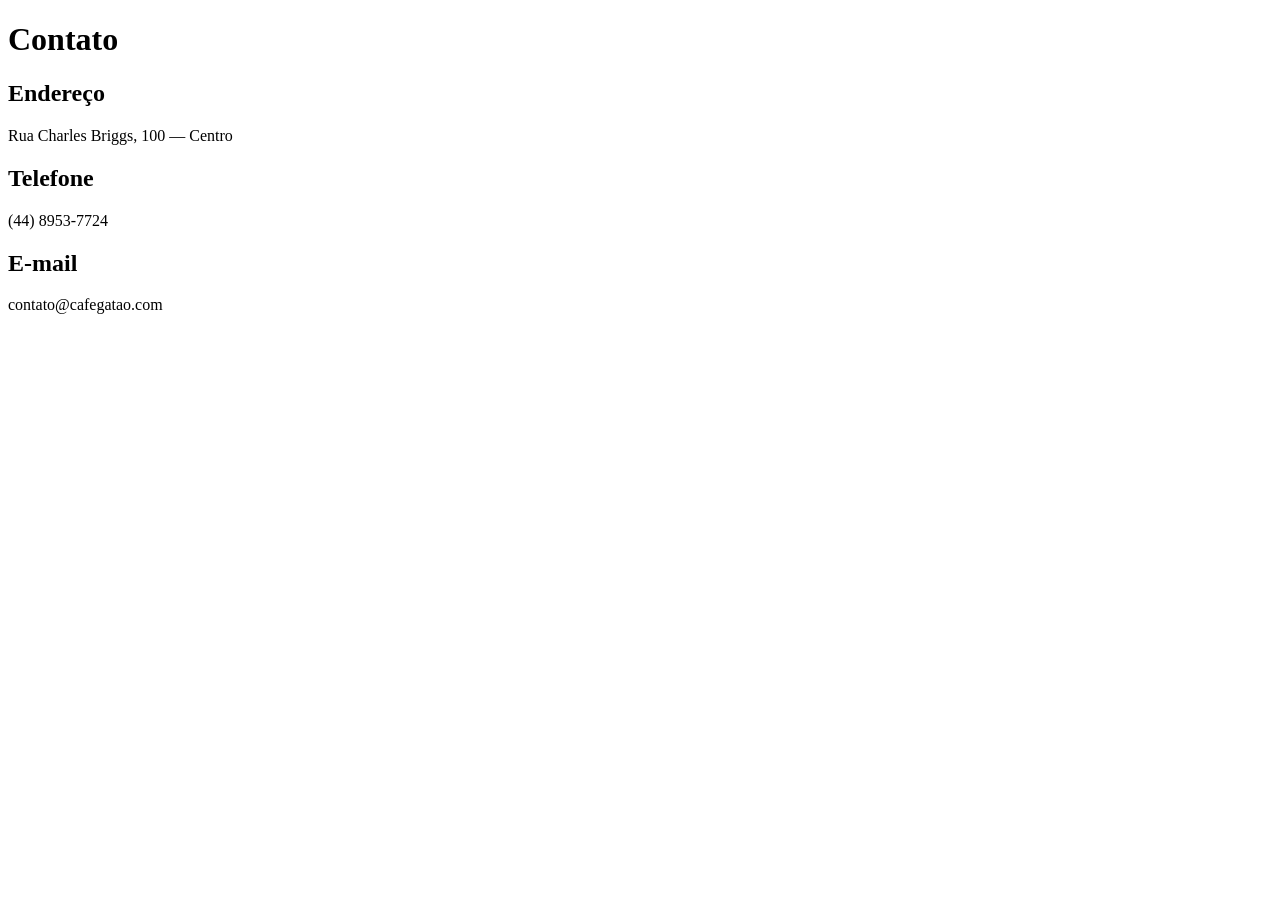
==== contato.html @ 9bc0428b "Add files via upload" ====
<!DOCTYPE html>
<html lang="pt-BR">
<head>
    <meta charset="UTF-8">
    <meta name="viewport" content="width=device-width, initial-scale=1.0">
    <title>Contato - Café Gatão</title>
</head>

<body>

    <h1>Contato</h1>

    <h2>Endereço</h2>
    <p>Rua Charles Briggs, 100 — Centro</p>

    <h2>Telefone</h2>
    <p>(44) 8953-7724</p>

    <h2>E-mail</h2>
    <p>contato@cafegatao.com</p>

</body>
</html>
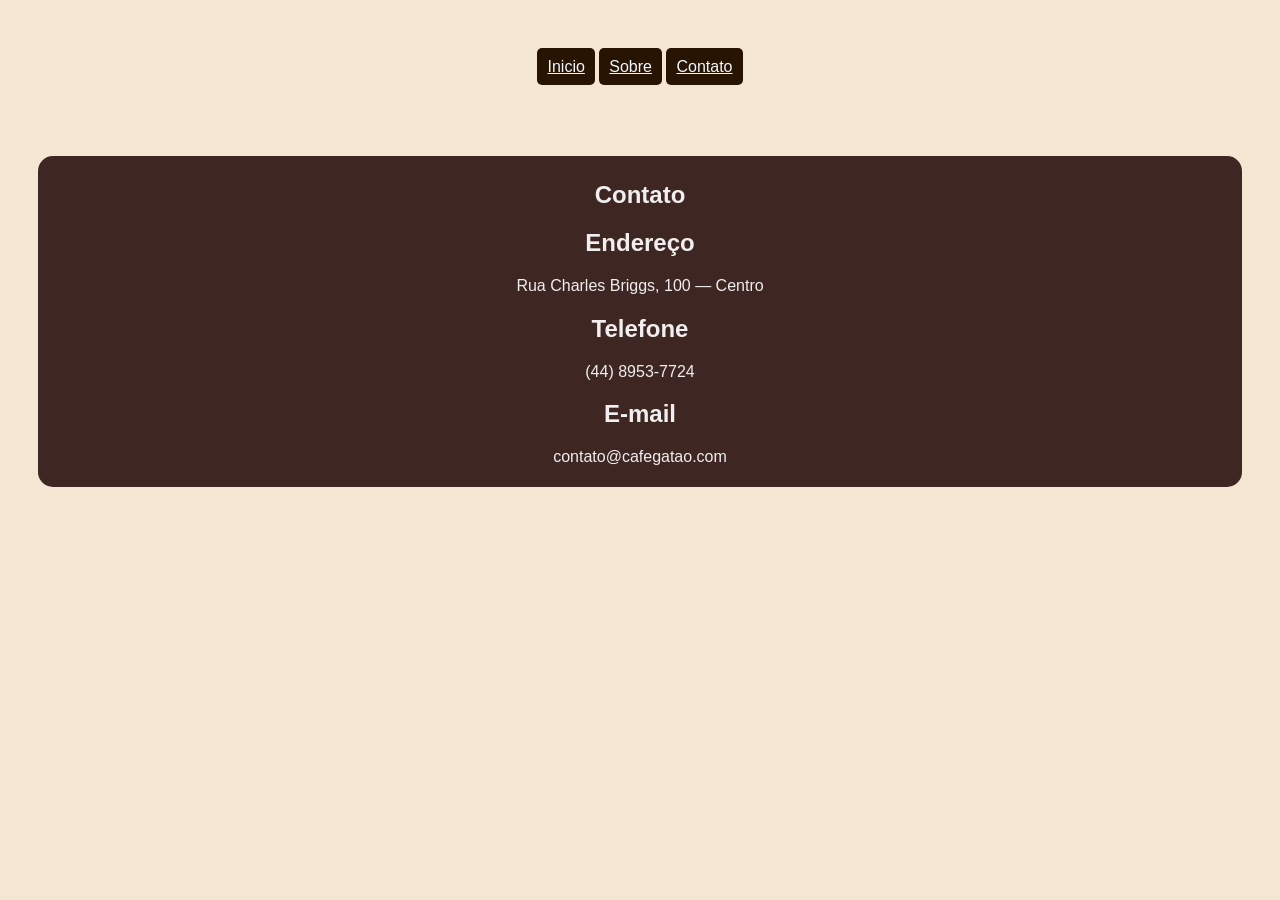
==== commit ce928a4a: "Update contato.html" ====
--- a/contato.html
+++ b/contato.html
@@ -4,10 +4,48 @@
     <meta charset="UTF-8">
     <meta name="viewport" content="width=device-width, initial-scale=1.0">
     <title>Contato - Café Gatão</title>
+    <style>
+         body {
+            background-color: #f5e6d3;
+            color: #f0eeee;
+            font-family: Arial, sans-serif;
+        }
+        div{
+            justify-content: center;
+            background-color: #3e2723;
+            border-radius: 15px;
+            text-align: center;
+            margin: 30px;
+            padding: 5px;
+        }
+
+        header{
+            justify-content: center;
+            display: flex;
+            padding: 50px;
+        }
+        a{
+            border-color: rgb(255, 253, 253);
+            padding: 10px;
+            background-color: rgb(39, 20, 3);
+            color: aliceblue;
+            border-radius: 5px;
+        }
+        
+    
+    </style>
 </head>
 
 <body>
-
+    <header>
+                <nav class="menunav">
+            <a href="index.html">Inicio</a>
+            <a href="sobre.html">Sobre</a>
+            <a href="contato.html">Contato</a>
+        </nav>
+    </header>
+<section>
+    <div>
     <h1>Contato</h1>
 
     <h2>Endereço</h2>
@@ -18,6 +56,8 @@
 
     <h2>E-mail</h2>
     <p>contato@cafegatao.com</p>
+    </div>
+</section>
 
 </body>
 </html>
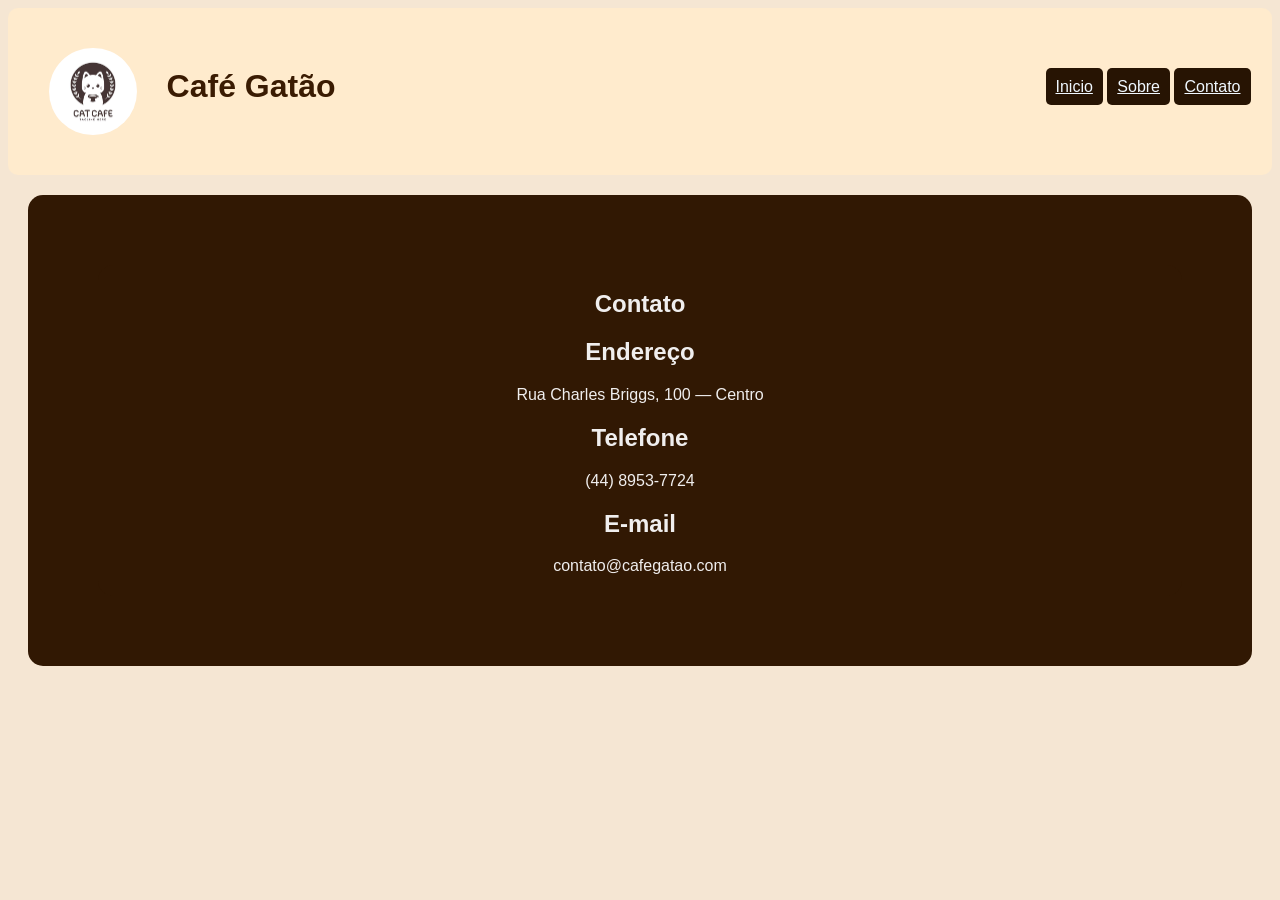
==== commit 5b780d99: "Update contato.html" ====
--- a/contato.html
+++ b/contato.html
@@ -11,38 +11,36 @@
             font-family: Arial, sans-serif;
         }
         div{
-            justify-content: center;
-            background-color: #3e2723;
+    
+            background-color: rgb(49, 24, 3);
             border-radius: 15px;
             text-align: center;
             margin: 30px;
             padding: 5px;
         }
 
-        header{
-            justify-content: center;
-            display: flex;
-            padding: 50px;
+        section{
+            background-color: rgb(49, 24, 3);
+            padding: 40px;
+            border-radius: 15px;
+            box-shadow: #130d06;
+            margin: 20px;
         }
-        a{
-            border-color: rgb(255, 253, 253);
-            padding: 10px;
-            background-color: rgb(39, 20, 3);
-            color: aliceblue;
-            border-radius: 5px;
-        }
-        
     
     </style>
+    <link rel="stylesheet" href="css/style.css">
 </head>
 
 <body>
-    <header>
-                <nav class="menunav">
+    <header class="cabecalho">
+        <img class="logo" src="./img/cute-cat-logo-with-coffee-cup-free-vector.jpg" alt="Café Gatão" hover="Café Gatão">
+        <h1 class="titulo">Café Gatão</h1>
+        <nav class="menunav">
             <a href="index.html">Inicio</a>
             <a href="sobre.html">Sobre</a>
             <a href="contato.html">Contato</a>
         </nav>
+        
     </header>
 <section>
     <div>
--- a/css/style.css
+++ b/css/style.css
@@ -0,0 +1,77 @@
+.logo{
+    width: 7%;
+    height: 7%;
+    margin: 30px;
+    border-radius: 50px;
+}
+.cabecalho{
+    background-color: blanchedalmond;
+    color: rgb(58, 27, 2);
+    padding: 10px;
+    border-radius: 10px;
+    display: inline-block;
+    display: flex;
+    justify-content: center;
+}
+.titulo{
+    margin-top: 50px;
+}
+
+ .menunav{
+    margin-left: 700px;
+    margin-top: 50px;
+    color: rgb(53, 21, 3);
+    text-decoration: dotted;
+    padding: 10px;
+    
+ }
+ .menunav a{
+    border-color: rgb(255, 253, 253);
+    padding: 10px;
+    background-color: rgb(39, 20, 3);
+    color: aliceblue;
+    border-radius: 5px;
+ }
+
+ .figura1{
+    width: 50%;
+    border-radius: 10px;
+ }
+
+ .principal h2{
+  color: rgb(31, 15, 1);
+ }
+
+ .principal{
+    background-color: antiquewhite;
+    border-radius: 10px;
+    padding: 20px;
+    margin: 10px;
+ }
+
+ .apresentacao{
+    display: inline-flex;
+    vertical-align: middle;
+ }
+ .produtos{
+     background-color: antiquewhite;
+    border-radius: 10px;
+    padding: 20px;
+    margin: 10px;
+ }
+.produtos div{
+      border-color: rgb(255, 253, 253);
+    padding: 10px;
+    background-color: rgb(39, 20, 3);
+    color: aliceblue;
+    border-radius: 5px;
+    padding: 10px;
+    margin: 20px;
+}
+footer{
+     background-color: antiquewhite;
+    border-radius: 10px;
+    padding: 20px;
+    margin: 10px;
+    text-align: center;
+}
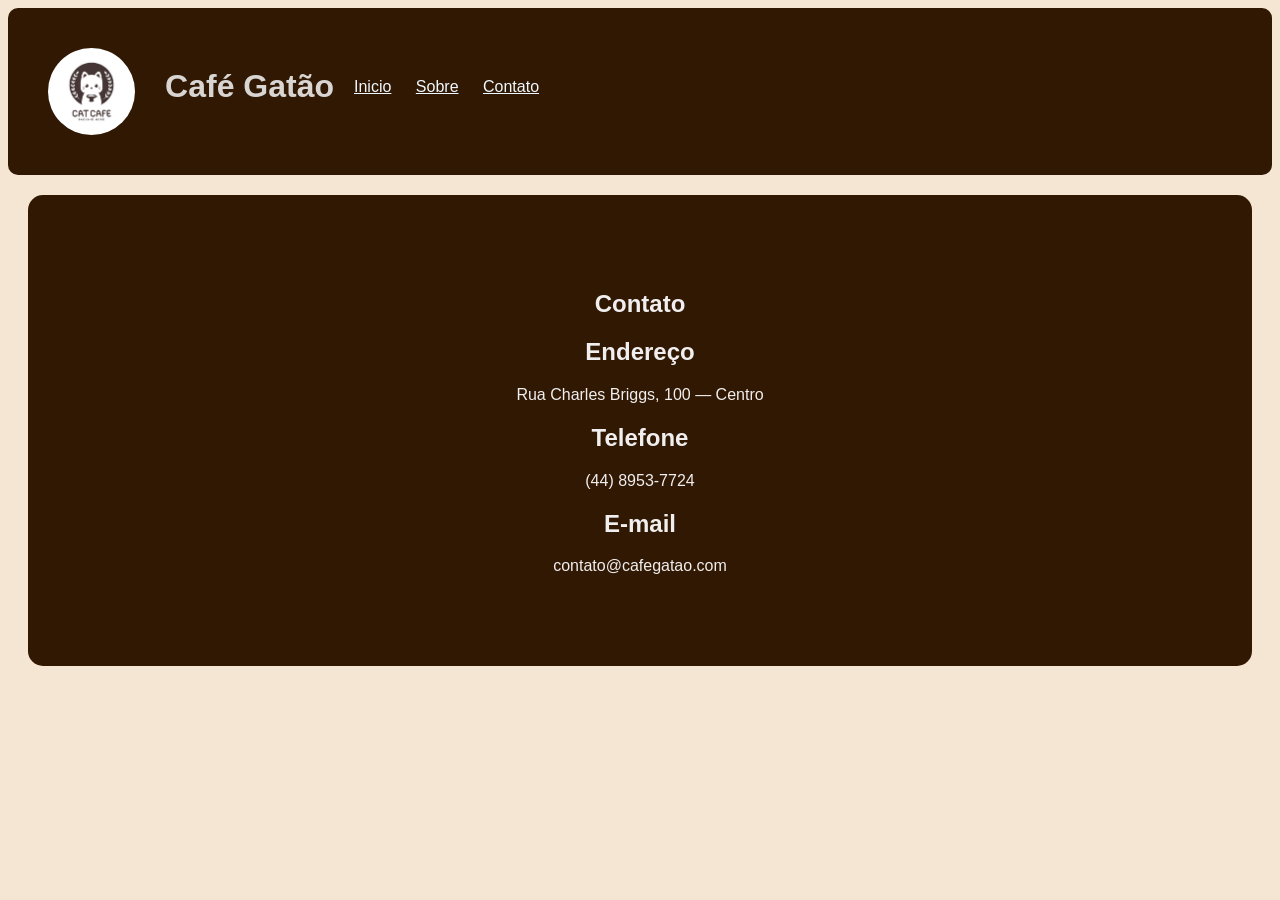
==== commit 16cc9578: "Update contato.html" ====
--- a/contato.html
+++ b/contato.html
@@ -29,6 +29,7 @@
     
     </style>
     <link rel="stylesheet" href="css/style.css">
+     <link rel="shortcut icon" href="img/cute-cat-logo-with-coffee-cup-free-vector.jpg" type="image/x-icon">
 </head>
 
 <body>
--- a/css/style.css
+++ b/css/style.css
@@ -1,42 +1,55 @@
+.body{
+   margin: 0;
+   font-family: Arial, Helvetica, sans-serif;
+   background-color: antiquewhite;
+   color: rgb(49, 24, 3);
+}
+
+
 .logo{
     width: 7%;
     height: 7%;
     margin: 30px;
     border-radius: 50px;
+    vertical-align: middle;
+}
+main{
+   width: 85%;
+   max-width: 1100px;
+   margin: 40px auto;
 }
 .cabecalho{
-    background-color: blanchedalmond;
-    color: rgb(58, 27, 2);
+    background-color: rgb(49, 24, 3);
+    color: rgb(216, 213, 210);
     padding: 10px;
     border-radius: 10px;
     display: inline-block;
     display: flex;
-    justify-content: center;
+    text-align: center;
 }
 .titulo{
     margin-top: 50px;
 }
 
  .menunav{
-    margin-left: 700px;
+   
     margin-top: 50px;
     color: rgb(53, 21, 3);
-    text-decoration: dotted;
+    vertical-align: middle;
     padding: 10px;
     
  }
  .menunav a{
     border-color: rgb(255, 253, 253);
     padding: 10px;
-    background-color: rgb(39, 20, 3);
     color: aliceblue;
     border-radius: 5px;
+    font-size: medium;
+ }
+ .menunav a:hover{
+   color: rgba(250, 235, 215, 0.397);
  }
 
- .figura1{
-    width: 50%;
-    border-radius: 10px;
- }
 
  .principal h2{
   color: rgb(31, 15, 1);
@@ -45,21 +58,43 @@
  .principal{
     background-color: antiquewhite;
     border-radius: 10px;
-    padding: 20px;
-    margin: 10px;
+    padding: 5%;
+    margin: 20px;
+ }
+ .apresentacao{
+   width: 50%;
+   justify-content: right;
  }
 
- .apresentacao{
-    display: inline-flex;
-    vertical-align: middle;
+ .apresentacao img{
+   width: 100%;
+   height: 320px;
+   object-fit: cover;
+   border-radius: 15px;
+   margin-left: 100%;
  }
- .produtos{
+ .botao{
+
+   display: inline-block;
+   background-color: rgb(49, 24, 3);
+   color: antiquewhite;
+   text-decoration: none;
+   padding: 12px, 20px;
+   border-radius: 8px;
+   margin-top: 20px;
+   padding: 20px;
+ }
+ .botao:hover{
+   color: rgb(192, 167, 132);
+ }
+ #produtos{
      background-color: antiquewhite;
     border-radius: 10px;
-    padding: 20px;
-    margin: 10px;
+    padding: 5%;
+    margin: 20px;
+    text-align: center;
  }
-.produtos div{
+#produtos div{
       border-color: rgb(255, 253, 253);
     padding: 10px;
     background-color: rgb(39, 20, 3);
@@ -74,4 +109,5 @@
     padding: 20px;
     margin: 10px;
     text-align: center;
+   margin: 20px;
 }
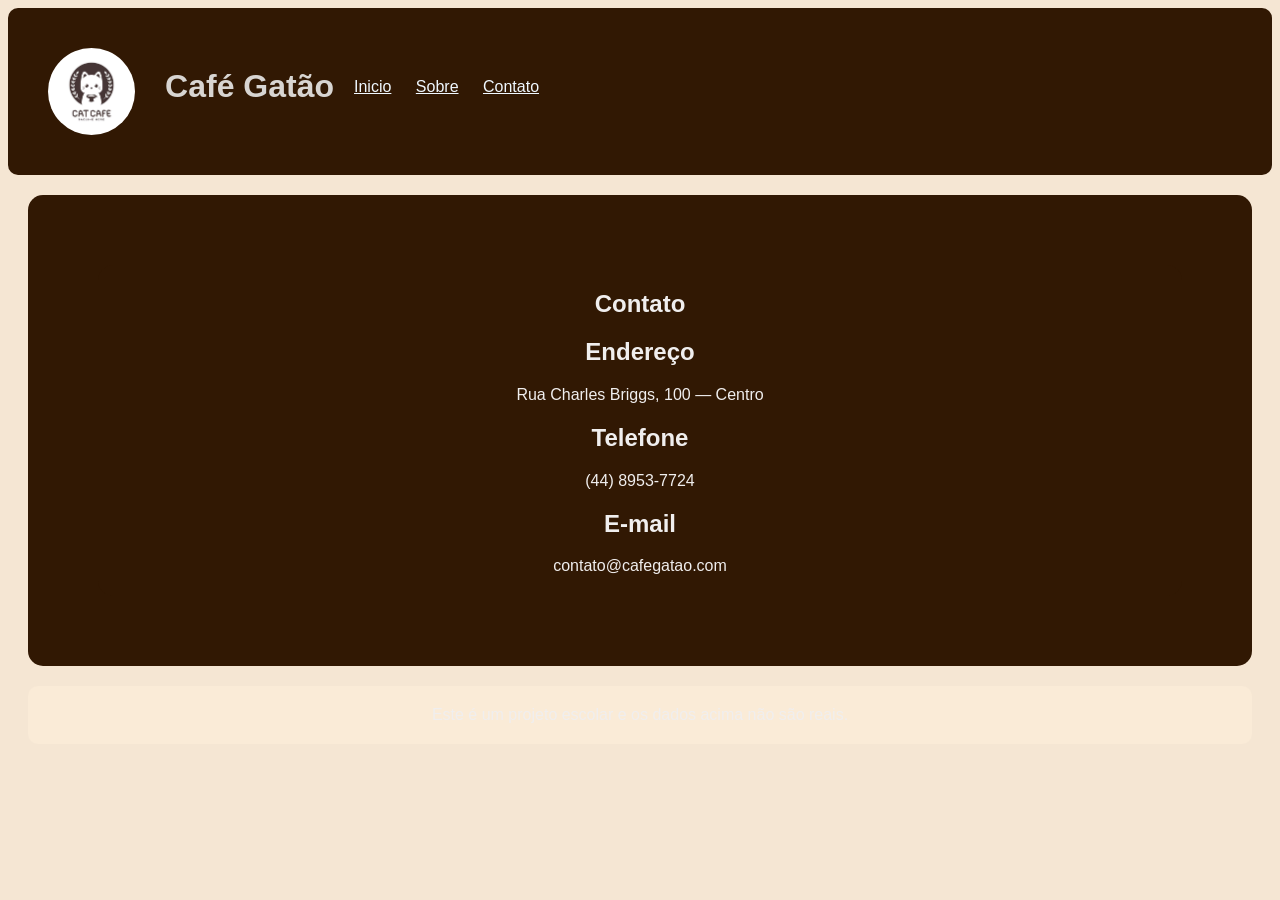
==== commit d604739e: "Update contato.html" ====
--- a/contato.html
+++ b/contato.html
@@ -59,5 +59,8 @@
 </section>
 
 </body>
+    <footer>
+        Este é um projeto escolar e os dados acima não são reais.
+    </footer>
 </html>
 
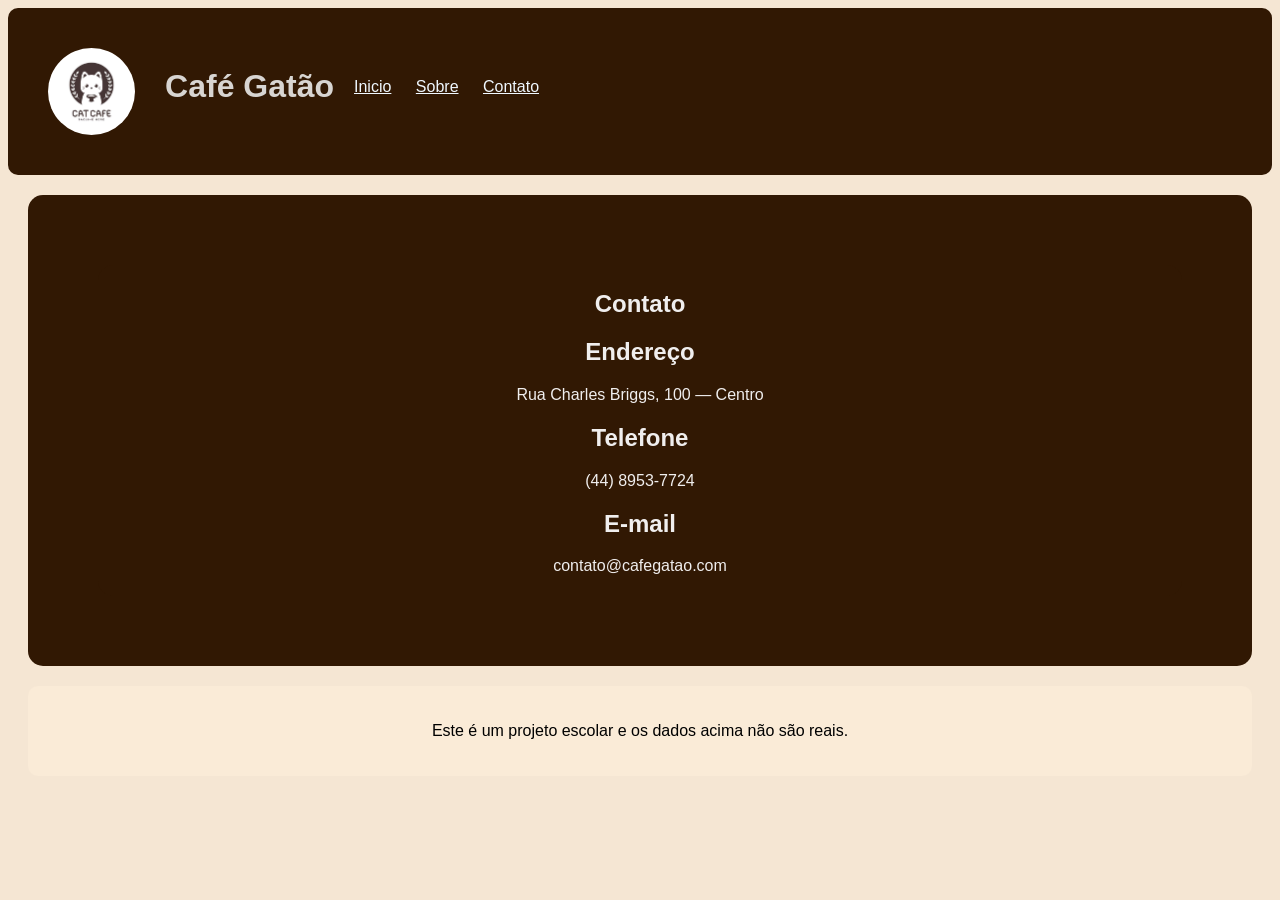
==== commit a45f96a9: "Update contato.html" ====
--- a/contato.html
+++ b/contato.html
@@ -60,7 +60,7 @@
 
 </body>
     <footer>
-        Este é um projeto escolar e os dados acima não são reais.
+        <p>Este é um projeto escolar e os dados acima não são reais.</p>
     </footer>
 </html>
 
--- a/css/style.css
+++ b/css/style.css
@@ -110,4 +110,5 @@
     margin: 10px;
     text-align: center;
    margin: 20px;
+   color: black;
 }
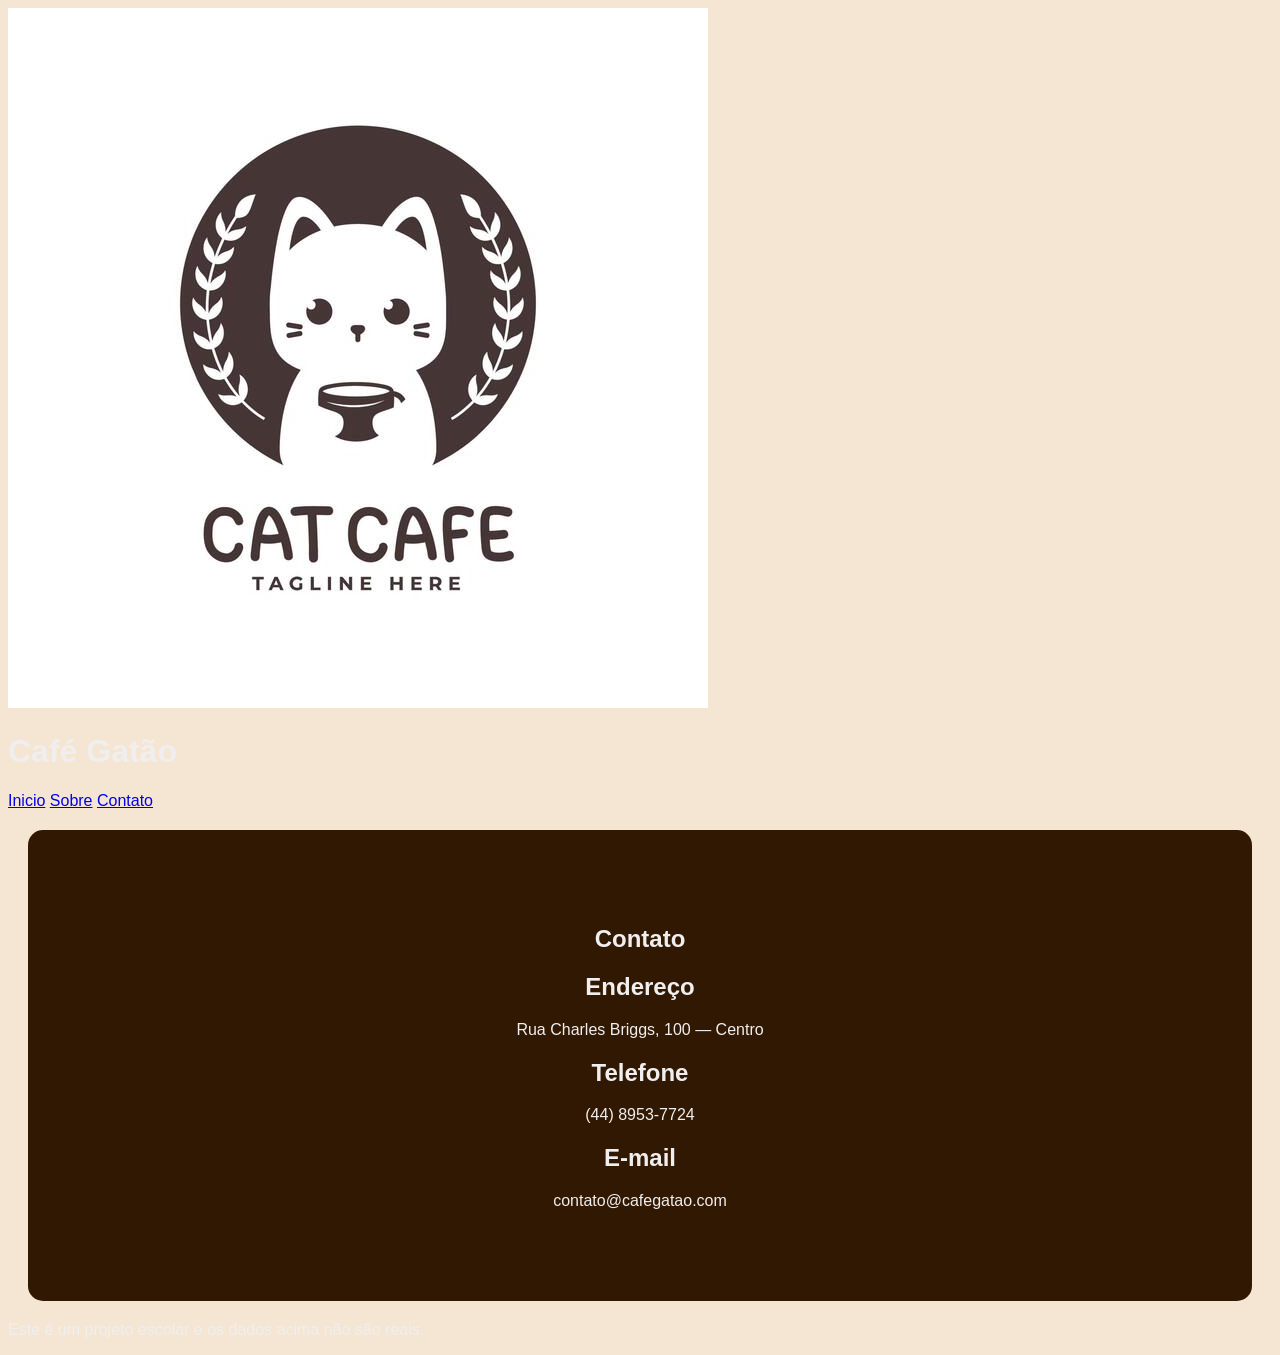
==== commit 3eedca6d: "Add files via upload" ====
--- a/contato.html
+++ b/contato.html
@@ -63,4 +63,3 @@
         <p>Este é um projeto escolar e os dados acima não são reais.</p>
     </footer>
 </html>
-
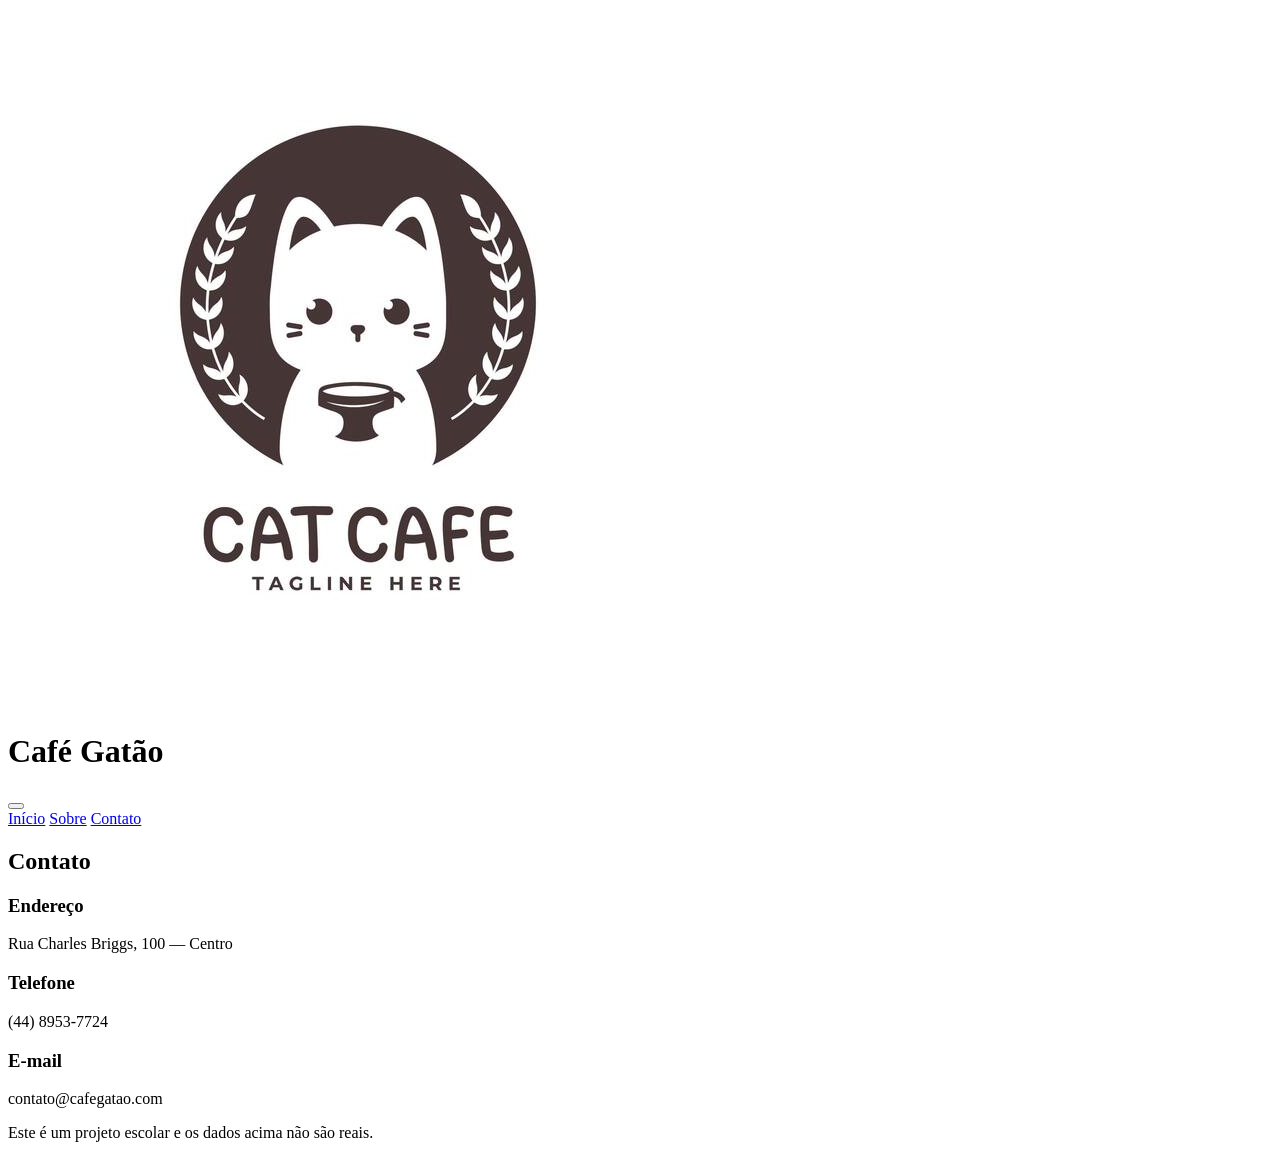
==== commit 8a8adf46: "Add files via upload" ====
--- a/contato.html
+++ b/contato.html
@@ -1,65 +1,57 @@
+
 <!DOCTYPE html>
 <html lang="pt-BR">
 <head>
     <meta charset="UTF-8">
     <meta name="viewport" content="width=device-width, initial-scale=1.0">
     <title>Contato - Café Gatão</title>
-    <style>
-         body {
-            background-color: #f5e6d3;
-            color: #f0eeee;
-            font-family: Arial, sans-serif;
-        }
-        div{
-    
-            background-color: rgb(49, 24, 3);
-            border-radius: 15px;
-            text-align: center;
-            margin: 30px;
-            padding: 5px;
-        }
+    <link rel="stylesheet" href="./css/style.css">
+    <link rel="shortcut icon" href="./img/cute-cat-logo-with-coffee-cup-free-vector.jpg" type="image/x-icon">
+    <script src="./js/script.js" defer></script>
+</head>
+<body>
 
-        section{
-            background-color: rgb(49, 24, 3);
-            padding: 40px;
-            border-radius: 15px;
-            box-shadow: #130d06;
-            margin: 20px;
-        }
-    
-    </style>
-    <link rel="stylesheet" href="css/style.css">
-     <link rel="shortcut icon" href="img/cute-cat-logo-with-coffee-cup-free-vector.jpg" type="image/x-icon">
-</head>
+    <header class="cabecalho">
+        <img class="logo" src="./img/cute-cat-logo-with-coffee-cup-free-vector.jpg" alt="Café Gatão">
+        <h1 class="titulo">Café Gatão</h1>
 
-<body>
-    <header class="cabecalho">
-        <img class="logo" src="./img/cute-cat-logo-with-coffee-cup-free-vector.jpg" alt="Café Gatão" hover="Café Gatão">
-        <h1 class="titulo">Café Gatão</h1>
-        <nav class="menunav">
-            <a href="index.html">Inicio</a>
+        <button class="menu-toggle" type="button" aria-label="Abrir menu" aria-expanded="false" aria-controls="menu-principal">
+            <span></span>
+            <span></span>
+            <span></span>
+        </button>
+
+        <nav class="menunav" id="menu-principal">
+            <a href="index.html">Início</a>
             <a href="sobre.html">Sobre</a>
             <a href="contato.html">Contato</a>
         </nav>
-        
     </header>
-<section>
-    <div>
-    <h1>Contato</h1>
 
-    <h2>Endereço</h2>
-    <p>Rua Charles Briggs, 100 — Centro</p>
+    <main>
+        <section class="contato revelar">
+            <h2>Contato</h2>
 
-    <h2>Telefone</h2>
-    <p>(44) 8953-7724</p>
+            <div class="informacao">
+                <h3>Endereço</h3>
+                <p>Rua Charles Briggs, 100 — Centro</p>
+            </div>
 
-    <h2>E-mail</h2>
-    <p>contato@cafegatao.com</p>
-    </div>
-</section>
+            <div class="informacao">
+                <h3>Telefone</h3>
+                <p>(44) 8953-7724</p>
+            </div>
 
-</body>
+            <div class="informacao">
+                <h3>E-mail</h3>
+                <p>contato@cafegatao.com</p>
+            </div>
+        </section>
+    </main>
+
     <footer>
         <p>Este é um projeto escolar e os dados acima não são reais.</p>
     </footer>
+
+</body>
 </html>
